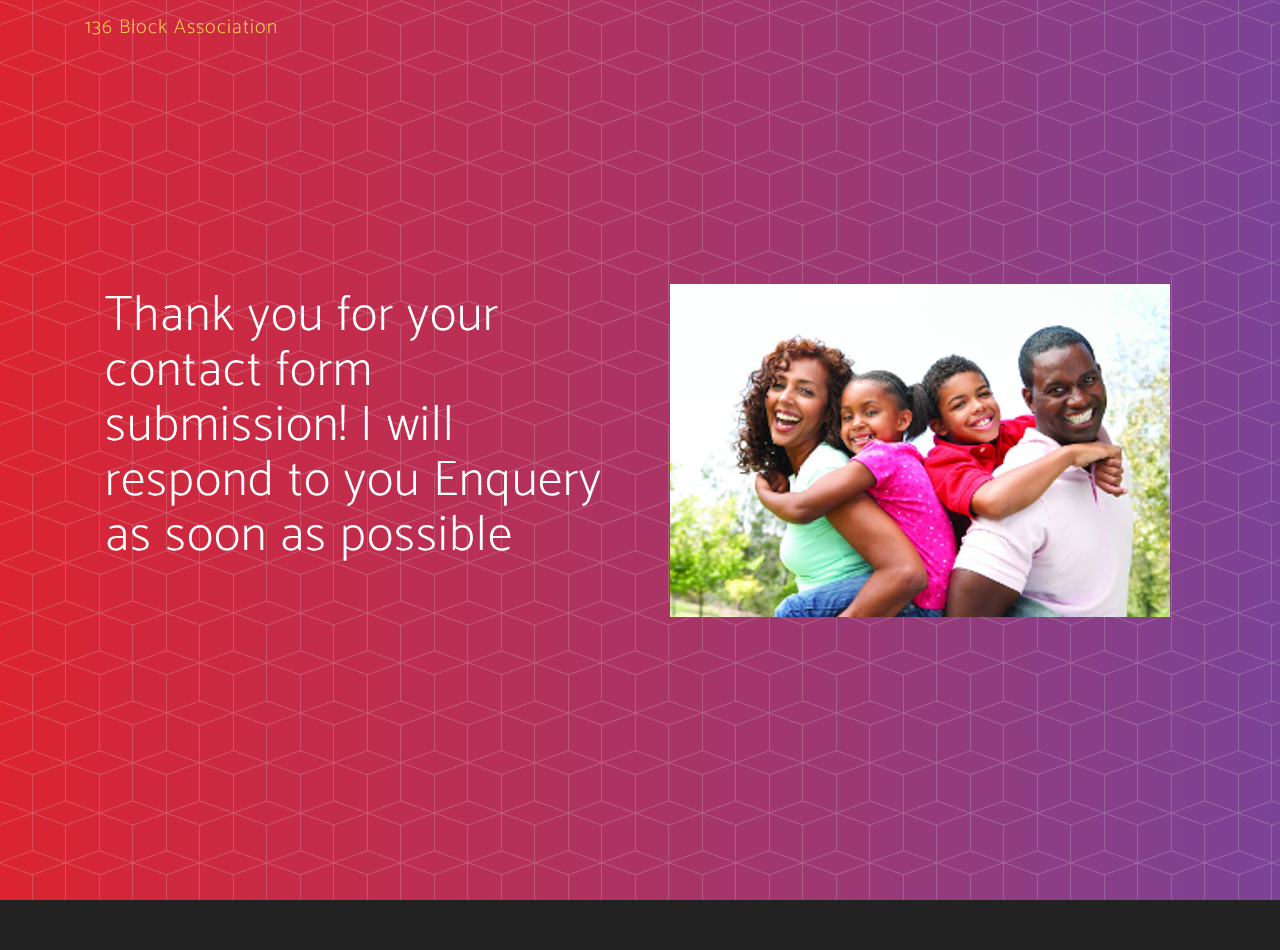
==== thankyou.html @ a26ea5a2 "Initial commit" ====
<!DOCTYPE html>
<html lang="en">

  <head>

    <meta charset="utf-8">
    <meta name="viewport" content="width=device-width, initial-scale=1, shrink-to-fit=no">
    <meta name="description" content="">
    <meta name="author" content="">

    <title>New Age - Start Bootstrap Theme</title>

    <!-- Bootstrap core CSS -->
    <link href="vendor/bootstrap/css/bootstrap.min.css" rel="stylesheet">

    <!-- Custom fonts for this template -->
    <link rel="stylesheet" href="vendor/font-awesome/css/font-awesome.min.css">
    <link rel="stylesheet" href="vendor/simple-line-icons/css/simple-line-icons.css">
    <link href="https://fonts.googleapis.com/css?family=Lato" rel="stylesheet">
    <link href="https://fonts.googleapis.com/css?family=Catamaran:100,200,300,400,500,600,700,800,900" rel="stylesheet">
    <link href="https://fonts.googleapis.com/css?family=Muli" rel="stylesheet">

    <!-- Plugin CSS -->
    <link rel="stylesheet" href="device-mockups/device-mockups.min.css">

    <!-- Custom styles for this template -->
    <link href="css/new-age.min.css" rel="stylesheet">

  </head>
<body id="page-top">
	 <!-- Navigation -->
    <nav class="navbar navbar-expand-lg navbar-light fixed-top" id="mainNav">
      <div class="container">
        <a class="navbar-brand js-scroll-trigger" href="index.html">136 Block Association</a>
        <button class="navbar-toggler navbar-toggler-right" type="button" data-toggle="collapse" data-target="#navbarResponsive" aria-controls="navbarResponsive" aria-expanded="false" aria-label="Toggle navigation">
          Menu
          <i class="fa fa-bars"></i>
        </button>
        <!-- <div class="collapse navbar-collapse" id="navbarResponsive">
          <ul class="navbar-nav ml-auto">
            
            <li class="nav-item">
              <a class="nav-link js-scroll-trigger" href="#annualdues">Annual Dues</a>
            </li>
            <li class="nav-item">
              <a class="nav-link js-scroll-trigger" href="#contact">Inagural Block Club Party</a>
            </li>
          </ul>
        </div> -->
      </div>
    </nav>

    <header class="masthead">
      <div class="container h-100">
        <div class="row h-100">
          <div class="col-lg-6 my-auto">
            <div class="header-content mx-auto">
              <h1 class="mb-5">Thank you for your contact form submission! I will respond to you Enquery as soon as possible</h1>
              
            </div>
          </div>
          <div class="col-lg-6 my-auto">
            <div class="container">
              <img src="img/family2.jpg" class="img-responsive">
            </div>
          </div>
    </header>
	
	
	
<footer>
     <!--  <div class="container">
        <p>&copy; 2017 Start Bootstrap. All Rights Reserved.</p>
        <ul class="list-inline">
          <li class="list-inline-item">
            <a href="#">Privacy</a>
          </li>
          <li class="list-inline-item">
            <a href="#">Terms</a>
          </li>
          <li class="list-inline-item">
            <a href="#">FAQ</a>
          </li>
        </ul>
      </div>
    </footer> -->

    <!-- Bootstrap core JavaScript -->
    <script src="vendor/jquery/jquery.min.js"></script>
    <script src="vendor/popper/popper.min.js"></script>
    <script src="vendor/bootstrap/js/bootstrap.min.js"></script>

    <!-- Plugin JavaScript -->
    <script src="vendor/jquery-easing/jquery.easing.min.js"></script>

    <!-- Custom scripts for this template -->
    <script src="js/new-age.min.js"></script>
	
</body>
</html>
---- vendor/simple-line-icons/css/simple-line-icons.css ----
@font-face {
  font-family: 'simple-line-icons';
  src: url('../fonts/Simple-Line-Icons.eot?v=2.4.0');
  src: url('../fonts/Simple-Line-Icons.eot?v=2.4.0#iefix') format('embedded-opentype'), url('../fonts/Simple-Line-Icons.woff2?v=2.4.0') format('woff2'), url('../fonts/Simple-Line-Icons.ttf?v=2.4.0') format('truetype'), url('../fonts/Simple-Line-Icons.woff?v=2.4.0') format('woff'), url('../fonts/Simple-Line-Icons.svg?v=2.4.0#simple-line-icons') format('svg');
  font-weight: normal;
  font-style: normal;
}
/*
 Use the following CSS code if you want to have a class per icon.
 Instead of a list of all class selectors, you can use the generic [class*="icon-"] selector, but it's slower:
*/
.icon-user,
.icon-people,
.icon-user-female,
.icon-user-follow,
.icon-user-following,
.icon-user-unfollow,
.icon-login,
.icon-logout,
.icon-emotsmile,
.icon-phone,
.icon-call-end,
.icon-call-in,
.icon-call-out,
.icon-map,
.icon-location-pin,
.icon-direction,
.icon-directions,
.icon-compass,
.icon-layers,
.icon-menu,
.icon-list,
.icon-options-vertical,
.icon-options,
.icon-arrow-down,
.icon-arrow-left,
.icon-arrow-right,
.icon-arrow-up,
.icon-arrow-up-circle,
.icon-arrow-left-circle,
.icon-arrow-right-circle,
.icon-arrow-down-circle,
.icon-check,
.icon-clock,
.icon-plus,
.icon-minus,
.icon-close,
.icon-event,
.icon-exclamation,
.icon-organization,
.icon-trophy,
.icon-screen-smartphone,
.icon-screen-desktop,
.icon-plane,
.icon-notebook,
.icon-mustache,
.icon-mouse,
.icon-magnet,
.icon-energy,
.icon-disc,
.icon-cursor,
.icon-cursor-move,
.icon-crop,
.icon-chemistry,
.icon-speedometer,
.icon-shield,
.icon-screen-tablet,
.icon-magic-wand,
.icon-hourglass,
.icon-graduation,
.icon-ghost,
.icon-game-controller,
.icon-fire,
.icon-eyeglass,
.icon-envelope-open,
.icon-envelope-letter,
.icon-bell,
.icon-badge,
.icon-anchor,
.icon-wallet,
.icon-vector,
.icon-speech,
.icon-puzzle,
.icon-printer,
.icon-present,
.icon-playlist,
.icon-pin,
.icon-picture,
.icon-handbag,
.icon-globe-alt,
.icon-globe,
.icon-folder-alt,
.icon-folder,
.icon-film,
.icon-feed,
.icon-drop,
.icon-drawer,
.icon-docs,
.icon-doc,
.icon-diamond,
.icon-cup,
.icon-calculator,
.icon-bubbles,
.icon-briefcase,
.icon-book-open,
.icon-basket-loaded,
.icon-basket,
.icon-bag,
.icon-action-undo,
.icon-action-redo,
.icon-wrench,
.icon-umbrella,
.icon-trash,
.icon-tag,
.icon-support,
.icon-frame,
.icon-size-fullscreen,
.icon-size-actual,
.icon-shuffle,
.icon-share-alt,
.icon-share,
.icon-rocket,
.icon-question,
.icon-pie-chart,
.icon-pencil,
.icon-note,
.icon-loop,
.icon-home,
.icon-grid,
.icon-graph,
.icon-microphone,
.icon-music-tone-alt,
.icon-music-tone,
.icon-earphones-alt,
.icon-earphones,
.icon-equalizer,
.icon-like,
.icon-dislike,
.icon-control-start,
.icon-control-rewind,
.icon-control-play,
.icon-control-pause,
.icon-control-forward,
.icon-control-end,
.icon-volume-1,
.icon-volume-2,
.icon-volume-off,
.icon-calendar,
.icon-bulb,
.icon-chart,
.icon-ban,
.icon-bubble,
.icon-camrecorder,
.icon-camera,
.icon-cloud-download,
.icon-cloud-upload,
.icon-envelope,
.icon-eye,
.icon-flag,
.icon-heart,
.icon-info,
.icon-key,
.icon-link,
.icon-lock,
.icon-lock-open,
.icon-magnifier,
.icon-magnifier-add,
.icon-magnifier-remove,
.icon-paper-clip,
.icon-paper-plane,
.icon-power,
.icon-refresh,
.icon-reload,
.icon-settings,
.icon-star,
.icon-symbol-female,
.icon-symbol-male,
.icon-target,
.icon-credit-card,
.icon-paypal,
.icon-social-tumblr,
.icon-social-twitter,
.icon-social-facebook,
.icon-social-instagram,
.icon-social-linkedin,
.icon-social-pinterest,
.icon-social-github,
.icon-social-google,
.icon-social-reddit,
.icon-social-skype,
.icon-social-dribbble,
.icon-social-behance,
.icon-social-foursqare,
.icon-social-soundcloud,
.icon-social-spotify,
.icon-social-stumbleupon,
.icon-social-youtube,
.icon-social-dropbox,
.icon-social-vkontakte,
.icon-social-steam {
  font-family: 'simple-line-icons';
  speak: none;
  font-style: normal;
  font-weight: normal;
  font-variant: normal;
  text-transform: none;
  line-height: 1;
  /* Better Font Rendering =========== */
  -webkit-font-smoothing: antialiased;
  -moz-osx-font-smoothing: grayscale;
}
.icon-user:before {
  content: "\e005";
}
.icon-people:before {
  content: "\e001";
}
.icon-user-female:before {
  content: "\e000";
}
.icon-user-follow:before {
  content: "\e002";
}
.icon-user-following:before {
  content: "\e003";
}
.icon-user-unfollow:before {
  content: "\e004";
}
.icon-login:before {
  content: "\e066";
}
.icon-logout:before {
  content: "\e065";
}
.icon-emotsmile:before {
  content: "\e021";
}
.icon-phone:before {
  content: "\e600";
}
.icon-call-end:before {
  content: "\e048";
}
.icon-call-in:before {
  content: "\e047";
}
.icon-call-out:before {
  content: "\e046";
}
.icon-map:before {
  content: "\e033";
}
.icon-location-pin:before {
  content: "\e096";
}
.icon-direction:before {
  content: "\e042";
}
.icon-directions:before {
  content: "\e041";
}
.icon-compass:before {
  content: "\e045";
}
.icon-layers:before {
  content: "\e034";
}
.icon-menu:before {
  content: "\e601";
}
.icon-list:before {
  content: "\e067";
}
.icon-options-vertical:before {
  content: "\e602";
}
.icon-options:before {
  content: "\e603";
}
.icon-arrow-down:before {
  content: "\e604";
}
.icon-arrow-left:before {
  content: "\e605";
}
.icon-arrow-right:before {
  content: "\e606";
}
.icon-arrow-up:before {
  content: "\e607";
}
.icon-arrow-up-circle:before {
  content: "\e078";
}
.icon-arrow-left-circle:before {
  content: "\e07a";
}
.icon-arrow-right-circle:before {
  content: "\e079";
}
.icon-arrow-down-circle:before {
  content: "\e07b";
}
.icon-check:before {
  content: "\e080";
}
.icon-clock:before {
  content: "\e081";
}
.icon-plus:before {
  content: "\e095";
}
.icon-minus:before {
  content: "\e615";
}
.icon-close:before {
  content: "\e082";
}
.icon-event:before {
  content: "\e619";
}
.icon-exclamation:before {
  content: "\e617";
}
.icon-organization:before {
  content: "\e616";
}
.icon-trophy:before {
  content: "\e006";
}
.icon-screen-smartphone:before {
  content: "\e010";
}
.icon-screen-desktop:before {
  content: "\e011";
}
.icon-plane:before {
  content: "\e012";
}
.icon-notebook:before {
  content: "\e013";
}
.icon-mustache:before {
  content: "\e014";
}
.icon-mouse:before {
  content: "\e015";
}
.icon-magnet:before {
  content: "\e016";
}
.icon-energy:before {
  content: "\e020";
}
.icon-disc:before {
  content: "\e022";
}
.icon-cursor:before {
  content: "\e06e";
}
.icon-cursor-move:before {
  content: "\e023";
}
.icon-crop:before {
  content: "\e024";
}
.icon-chemistry:before {
  content: "\e026";
}
.icon-speedometer:before {
  content: "\e007";
}
.icon-shield:before {
  content: "\e00e";
}
.icon-screen-tablet:before {
  content: "\e00f";
}
.icon-magic-wand:before {
  content: "\e017";
}
.icon-hourglass:before {
  content: "\e018";
}
.icon-graduation:before {
  content: "\e019";
}
.icon-ghost:before {
  content: "\e01a";
}
.icon-game-controller:before {
  content: "\e01b";
}
.icon-fire:before {
  content: "\e01c";
}
.icon-eyeglass:before {
  content: "\e01d";
}
.icon-envelope-open:before {
  content: "\e01e";
}
.icon-envelope-letter:before {
  content: "\e01f";
}
.icon-bell:before {
  content: "\e027";
}
.icon-badge:before {
  content: "\e028";
}
.icon-anchor:before {
  content: "\e029";
}
.icon-wallet:before {
  content: "\e02a";
}
.icon-vector:before {
  content: "\e02b";
}
.icon-speech:before {
  content: "\e02c";
}
.icon-puzzle:before {
  content: "\e02d";
}
.icon-printer:before {
  content: "\e02e";
}
.icon-present:before {
  content: "\e02f";
}
.icon-playlist:before {
  content: "\e030";
}
.icon-pin:before {
  content: "\e031";
}
.icon-picture:before {
  content: "\e032";
}
.icon-handbag:before {
  content: "\e035";
}
.icon-globe-alt:before {
  content: "\e036";
}
.icon-globe:before {
  content: "\e037";
}
.icon-folder-alt:before {
  content: "\e039";
}
.icon-folder:before {
  content: "\e089";
}
.icon-film:before {
  content: "\e03a";
}
.icon-feed:before {
  content: "\e03b";
}
.icon-drop:before {
  content: "\e03e";
}
.icon-drawer:before {
  content: "\e03f";
}
.icon-docs:before {
  content: "\e040";
}
.icon-doc:before {
  content: "\e085";
}
.icon-diamond:before {
  content: "\e043";
}
.icon-cup:before {
  content: "\e044";
}
.icon-calculator:before {
  content: "\e049";
}
.icon-bubbles:before {
  content: "\e04a";
}
.icon-briefcase:before {
  content: "\e04b";
}
.icon-book-open:before {
  content: "\e04c";
}
.icon-basket-loaded:before {
  content: "\e04d";
}
.icon-basket:before {
  content: "\e04e";
}
.icon-bag:before {
  content: "\e04f";
}
.icon-action-undo:before {
  content: "\e050";
}
.icon-action-redo:before {
  content: "\e051";
}
.icon-wrench:before {
  content: "\e052";
}
.icon-umbrella:before {
  content: "\e053";
}
.icon-trash:before {
  content: "\e054";
}
.icon-tag:before {
  content: "\e055";
}
.icon-support:before {
  content: "\e056";
}
.icon-frame:before {
  content: "\e038";
}
.icon-size-fullscreen:before {
  content: "\e057";
}
.icon-size-actual:before {
  content: "\e058";
}
.icon-shuffle:before {
  content: "\e059";
}
.icon-share-alt:before {
  content: "\e05a";
}
.icon-share:before {
  content: "\e05b";
}
.icon-rocket:before {
  content: "\e05c";
}
.icon-question:before {
  content: "\e05d";
}
.icon-pie-chart:before {
  content: "\e05e";
}
.icon-pencil:before {
  content: "\e05f";
}
.icon-note:before {
  content: "\e060";
}
.icon-loop:before {
  content: "\e064";
}
.icon-home:before {
  content: "\e069";
}
.icon-grid:before {
  content: "\e06a";
}
.icon-graph:before {
  content: "\e06b";
}
.icon-microphone:before {
  content: "\e063";
}
.icon-music-tone-alt:before {
  content: "\e061";
}
.icon-music-tone:before {
  content: "\e062";
}
.icon-earphones-alt:before {
  content: "\e03c";
}
.icon-earphones:before {
  content: "\e03d";
}
.icon-equalizer:before {
  content: "\e06c";
}
.icon-like:before {
  content: "\e068";
}
.icon-dislike:before {
  content: "\e06d";
}
.icon-control-start:before {
  content: "\e06f";
}
.icon-control-rewind:before {
  content: "\e070";
}
.icon-control-play:before {
  content: "\e071";
}
.icon-control-pause:before {
  content: "\e072";
}
.icon-control-forward:before {
  content: "\e073";
}
.icon-control-end:before {
  content: "\e074";
}
.icon-volume-1:before {
  content: "\e09f";
}
.icon-volume-2:before {
  content: "\e0a0";
}
.icon-volume-off:before {
  content: "\e0a1";
}
.icon-calendar:before {
  content: "\e075";
}
.icon-bulb:before {
  content: "\e076";
}
.icon-chart:before {
  content: "\e077";
}
.icon-ban:before {
  content: "\e07c";
}
.icon-bubble:before {
  content: "\e07d";
}
.icon-camrecorder:before {
  content: "\e07e";
}
.icon-camera:before {
  content: "\e07f";
}
.icon-cloud-download:before {
  content: "\e083";
}
.icon-cloud-upload:before {
  content: "\e084";
}
.icon-envelope:before {
  content: "\e086";
}
.icon-eye:before {
  content: "\e087";
}
.icon-flag:before {
  content: "\e088";
}
.icon-heart:before {
  content: "\e08a";
}
.icon-info:before {
  content: "\e08b";
}
.icon-key:before {
  content: "\e08c";
}
.icon-link:before {
  content: "\e08d";
}
.icon-lock:before {
  content: "\e08e";
}
.icon-lock-open:before {
  content: "\e08f";
}
.icon-magnifier:before {
  content: "\e090";
}
.icon-magnifier-add:before {
  content: "\e091";
}
.icon-magnifier-remove:before {
  content: "\e092";
}
.icon-paper-clip:before {
  content: "\e093";
}
.icon-paper-plane:before {
  content: "\e094";
}
.icon-power:before {
  content: "\e097";
}
.icon-refresh:before {
  content: "\e098";
}
.icon-reload:before {
  content: "\e099";
}
.icon-settings:before {
  content: "\e09a";
}
.icon-star:before {
  content: "\e09b";
}
.icon-symbol-female:before {
  content: "\e09c";
}
.icon-symbol-male:before {
  content: "\e09d";
}
.icon-target:before {
  content: "\e09e";
}
.icon-credit-card:before {
  content: "\e025";
}
.icon-paypal:before {
  content: "\e608";
}
.icon-social-tumblr:before {
  content: "\e00a";
}
.icon-social-twitter:before {
  content: "\e009";
}
.icon-social-facebook:before {
  content: "\e00b";
}
.icon-social-instagram:before {
  content: "\e609";
}
.icon-social-linkedin:before {
  content: "\e60a";
}
.icon-social-pinterest:before {
  content: "\e60b";
}
.icon-social-github:before {
  content: "\e60c";
}
.icon-social-google:before {
  content: "\e60d";
}
.icon-social-reddit:before {
  content: "\e60e";
}
.icon-social-skype:before {
  content: "\e60f";
}
.icon-social-dribbble:before {
  content: "\e00d";
}
.icon-social-behance:before {
  content: "\e610";
}
.icon-social-foursqare:before {
  content: "\e611";
}
.icon-social-soundcloud:before {
  content: "\e612";
}
.icon-social-spotify:before {
  content: "\e613";
}
.icon-social-stumbleupon:before {
  content: "\e614";
}
.icon-social-youtube:before {
  content: "\e008";
}
.icon-social-dropbox:before {
  content: "\e00c";
}
.icon-social-vkontakte:before {
  content: "\e618";
}
.icon-social-steam:before {
  content: "\e620";
}
---- device-mockups/device-mockups.min.css ----
.device-mockup{position:relative;width:100%;padding-bottom:61.775701%}.device-mockup>.device{position:absolute;top:0;bottom:0;left:0;right:0;width:100%;height:100%;background-size:100% 100%;background-repeat:no-repeat;background-image:url(macbook/macbook.png)}.device-mockup>.device>.screen{position:absolute;top:11.0438729%;bottom:14.6747352%;left:13.364486%;right:13.364486%;overflow:hidden}.device-mockup>.device>.button{position:absolute;top:0;left:0;display:none;overflow:hidden;border-radius:100%;-webkit-border-radius:100%;-moz-border-radius:100%;cursor:pointer}.device-mockup.imac{padding-bottom:81.230769%}.device-mockup.imac>.device{background-image:url(imac/imac.png)}.device-mockup.imac>.device>.screen{top:8.20707071%;bottom:31.6919192%;left:6.61538462%;right:6.61538462%}.device-mockup.macbook{padding-bottom:61.775701%}.device-mockup.macbook>.device{background-image:url(macbook/macbook.png)}.device-mockup.macbook>.device>.screen{top:11.0438729%;bottom:14.6747352%;left:13.364486%;right:13.364486%}.device-mockup.macbook_2015{padding-bottom:57.5%}.device-mockup.macbook_2015.grey>.device,.device-mockup.macbook_2015>.device{background-image:url(macbook_2015/grey.png)}.device-mockup.macbook_2015.silver>.device,.device-mockup.macbook_2015>.device{background-image:url(macbook_2015/silver.png)}.device-mockup.macbook_2015.gold>.device,.device-mockup.macbook_2015>.device{background-image:url(macbook_2015/gold.png)}.device-mockup.macbook_2015>.device>.screen{top:7.5%;bottom:10.9%;left:12.46%;right:12.56%}.device-mockup.iphone5,.device-mockup.iphone5.portrait{padding-bottom:210.57%}.device-mockup.iphone5.landscape{padding-bottom:47.49%}.device-mockup.iphone5.black>.device,.device-mockup.iphone5.portrait.black>.device,.device-mockup.iphone5>.device{background-image:url(iphone5/iphone5_port_black.png)}.device-mockup.iphone5.landscape.black>.device,.device-mockup.iphone5.landscape>.device{background-image:url(iphone5/iphone5_land_black.png)}.device-mockup.iphone5.portrait.white>.device,.device-mockup.iphone5.white>.device{background-image:url(iphone5/iphone5_port_white.png)}.device-mockup.iphone5.landscape.white>.device{background-image:url(iphone5/iphone5_land_white.png)}.device-mockup.iphone5.portrait>.device>.screen,.device-mockup.iphone5>.device>.screen{top:14.78%;bottom:13.78%;left:8.77%;right:7.77%}.device-mockup.iphone5.landscape>.device>.screen{top:7.422488%;bottom:8.422488%;left:14.919127%;right:14.019127%}.device-mockup.iphone5.portrait>.device>.button,.device-mockup.iphone5>.device>.button{display:block;top:88.3%;bottom:2.5%;left:40%;right:40%}.device-mockup.iphone5.landscape>.device>.button{display:block;top:40%;bottom:41%;left:88.4%;right:2.3%}.device-mockup.iphone_se,.device-mockup.iphone_se.portrait{padding-bottom:209.83%}.device-mockup.iphone_se.landscape{padding-bottom:47.66%}.device-mockup.iphone_se.black>.device,.device-mockup.iphone_se.portrait.black>.device,.device-mockup.iphone_se>.device{background-image:url(iphone_se/iphone_se_port_black.png)}.device-mockup.iphone_se.landscape.black>.device,.device-mockup.iphone_se.landscape>.device{background-image:url(iphone_se/iphone_se_land_black.png)}.device-mockup.iphone_se.portrait.white>.device,.device-mockup.iphone_se.white>.device{background-image:url(iphone_se/iphone_se_port_white.png)}.device-mockup.iphone_se.landscape.white>.device{background-image:url(iphone_se/iphone_se_land_white.png)}.device-mockup.iphone_se.gold>.device,.device-mockup.iphone_se.portrait.gold>.device{background-image:url(iphone_se/iphone_se_port_gold.png)}.device-mockup.iphone_se.landscape.gold>.device{background-image:url(iphone_se/iphone_se_land_gold.png)}.device-mockup.iphone_se.portrait.rose>.device,.device-mockup.iphone_se.rose>.device{background-image:url(iphone_se/iphone_se_port_rose.png)}.device-mockup.iphone_se.landscape.rose>.device{background-image:url(iphone_se/iphone_se_land_rose.png)}.device-mockup.iphone_se.portrait>.device>.screen,.device-mockup.iphone_se>.device>.screen{top:16.28%;bottom:16.28%;left:11.77%;right:11.77%}.device-mockup.iphone_se.landscape>.device>.screen{top:11.722488%;bottom:11.722488%;left:16.0191273%;right:16.0191273%}.device-mockup.iphone_se.portrait>.device>.button,.device-mockup.iphone_se>.device>.button{display:block;top:86.3%;bottom:5.5%;left:42%;right:42%}.device-mockup.iphone_se.landscape>.device>.button{display:block;top:42%;bottom:42%;left:86.4%;right:5.1%}.device-mockup.iphone6,.device-mockup.iphone6.portrait{padding-bottom:207.19%}.device-mockup.iphone6.landscape{padding-bottom:48.76%}.device-mockup.iphone6.black>.device,.device-mockup.iphone6.portrait.black>.device,.device-mockup.iphone6>.device{background-image:url(iphone_6/iphone_6_port_black.png)}.device-mockup.iphone6.landscape.black>.device,.device-mockup.iphone6.landscape>.device{background-image:url(iphone_6/iphone_6_land_black.png)}.device-mockup.iphone6.portrait.white>.device,.device-mockup.iphone6.white>.device{background-image:url(iphone_6/iphone_6_port_white.png)}.device-mockup.iphone6.landscape.white>.device{background-image:url(iphone_6/iphone_6_land_white.png)}.device-mockup.iphone6.gold>.device,.device-mockup.iphone6.portrait.gold>.device{background-image:url(iphone_6/iphone_6_port_gold.png)}.device-mockup.iphone6.landscape.gold>.device{background-image:url(iphone_6/iphone_6_land_gold.png)}.device-mockup.iphone6.portrait>.device>.screen,.device-mockup.iphone6>.device>.screen{top:12.58%;bottom:12.88%;left:6.77%;right:6.77%}.device-mockup.iphone6.landscape>.device>.screen{top:6.77%;bottom:6.77%;left:12.58%;right:12.88%}.device-mockup.iphone6.portrait>.device>.button,.device-mockup.iphone6>.device>.button{display:block;top:88.6%;bottom:3.2%;left:42%;right:42%}.device-mockup.iphone6.landscape>.device>.button{display:block;top:42%;bottom:42%;left:88.6%;right:3.2%}.device-mockup.iphone6_plus,.device-mockup.iphone6_plus.portrait{padding-bottom:201.76%}.device-mockup.iphone6_plus.landscape{padding-bottom:49.56%}.device-mockup.iphone6_plus.black>.device,.device-mockup.iphone6_plus.portrait.black>.device,.device-mockup.iphone6_plus>.device{background-image:url(iphone_6_plus/iphone_6_plus_black_port.png)}.device-mockup.iphone6_plus.landscape.black>.device,.device-mockup.iphone6_plus.landscape>.device{background-image:url(iphone_6_plus/iphone_6_plus_black_land.png)}.device-mockup.iphone6_plus.portrait.white>.device,.device-mockup.iphone6_plus.white>.device{background-image:url(iphone_6_plus/iphone_6_plus_white_port.png)}.device-mockup.iphone6_plus.landscape.white>.device{background-image:url(iphone_6_plus/iphone_6_plus_white_land.png)}.device-mockup.iphone6_plus.gold>.device,.device-mockup.iphone6_plus.portrait.gold>.device{background-image:url(iphone_6_plus/iphone_6_plus_gold_port.png)}.device-mockup.iphone6_plus.landscape.gold>.device{background-image:url(iphone_6_plus/iphone_6_plus_gold_land.png)}.device-mockup.iphone6_plus.portrait>.device>.screen,.device-mockup.iphone6_plus>.device>.screen{top:11.58%;bottom:11.58%;left:5.97%;right:5.97%}.device-mockup.iphone6_plus.landscape>.device>.screen{top:5.97%;bottom:5.97%;left:11.38%;right:11.58%}.device-mockup.iphone6_plus.portrait>.device>.button,.device-mockup.iphone6_plus>.device>.button{display:block;top:89.9%;bottom:3.2%;left:43%;right:43%}.device-mockup.iphone6_plus.landscape>.device>.button{display:block;top:43%;bottom:43%;left:89.9%;right:3.2%}.device-mockup.ipad,.device-mockup.ipad.portrait{padding-bottom:128.406276%}.device-mockup.ipad.landscape{padding-bottom:79.9086758%}.device-mockup.ipad.black>.device,.device-mockup.ipad.portrait.black>.device,.device-mockup.ipad>.device{background-image:url(ipad/ipad_port_black.png)}.device-mockup.ipad.portrait.white>.device,.device-mockup.ipad.white>.device{background-image:url(ipad/ipad_port_white.png)}.device-mockup.ipad.landscape.black>.device,.device-mockup.ipad.landscape>.device{background-image:url(ipad/ipad_land_black.png)}.device-mockup.ipad.landscape.white>.device{background-image:url(ipad/ipad_land_white.png)}.device-mockup.ipad.portrait>.device>.screen,.device-mockup.ipad>.device>.screen{top:12.025723%;bottom:12.154341%;left:13.45995%;right:13.45995%}.device-mockup.ipad.landscape>.device>.screen{top:13.87755102%;bottom:13.87755102%;left:11.5459883%;right:11.5459883%}.device-mockup.ipad.portrait>.device>.button,.device-mockup.ipad>.device>.button{display:block;top:90.2%;bottom:5.5%;left:47.3%;right:47.3%}.device-mockup.ipad.landscape>.device>.button{display:block;top:47.3%;bottom:47.3%;left:90.8%;right:4.9%}.device-mockup.ipad_air,.device-mockup.ipad_air.portrait{padding-bottom:141.27%}.device-mockup.ipad_air.landscape{padding-bottom:70.79%}.device-mockup.ipad_air.grey>.device,.device-mockup.ipad_air.portrait.grey>.device,.device-mockup.ipad_air>.device{background-image:url(ipad_air/ipad_air_gray_port.png)}.device-mockup.ipad_air.portrait.silver>.device,.device-mockup.ipad_air.silver>.device{background-image:url(ipad_air/ipad_air_silver_port.png)}.device-mockup.ipad_air.landscape.grey>.device,.device-mockup.ipad_air.landscape>.device{background-image:url(ipad_air/ipad_air_gray_land.png)}.device-mockup.ipad_air.landscape.silver>.device{background-image:url(ipad_air/ipad_air_silver_land.png)}.device-mockup.ipad_air.portrait>.device>.screen,.device-mockup.ipad_air>.device>.screen{top:9.025723%;bottom:9.154341%;left:7.45995%;right:6.45995%}.device-mockup.ipad_air.landscape>.device>.screen{top:6.877551%;bottom:6.877551%;left:9.545988%;right:9.545988%}.device-mockup.ipad_air.portrait>.device>.button,.device-mockup.ipad_air>.device>.button{display:block;top:93.2%;bottom:2.5%;left:47.3%;right:47.3%}.device-mockup.ipad_air.landscape>.device>.button{display:block;top:47.3%;bottom:47.3%;left:93.1%;right:2.1%}.device-mockup.ipad_air_2,.device-mockup.ipad_air_2.portrait{padding-bottom:141.38%}.device-mockup.ipad_air_2.landscape{padding-bottom:70.73%}.device-mockup.ipad_air_2.grey>.device,.device-mockup.ipad_air_2.portrait.grey>.device,.device-mockup.ipad_air_2>.device{background-image:url(ipad_air_2/ipad_air_2_gray_port.png)}.device-mockup.ipad_air_2.portrait.silver>.device,.device-mockup.ipad_air_2.silver>.device{background-image:url(ipad_air_2/ipad_air_2_silver_port.png)}.device-mockup.ipad_air_2.gold>.device,.device-mockup.ipad_air_2.portrait.gold>.device{background-image:url(ipad_air_2/ipad_air_2_gold_port.png)}.device-mockup.ipad_air_2.landscape.grey>.device,.device-mockup.ipad_air_2.landscape>.device{background-image:url(ipad_air_2/ipad_air_2_gray_land.png)}.device-mockup.ipad_air_2.landscape.silver>.device{background-image:url(ipad_air_2/ipad_air_2_silver_land.png)}.device-mockup.ipad_air_2.landscape.gold>.device{background-image:url(ipad_air_2/ipad_air_2_gold_land.png)}.device-mockup.ipad_air_2.portrait>.device>.screen,.device-mockup.ipad_air_2>.device>.screen{top:9.025723%;bottom:8.854341%;left:6.15995%;right:6.15995%}.device-mockup.ipad_air_2.landscape>.device>.screen{top:6.277551%;bottom:6.277551%;left:8.545988%;right:8.545988%}.device-mockup.ipad_air_2.portrait>.device>.button,.device-mockup.ipad_air_2>.device>.button{display:block;top:93.2%;bottom:2.1%;left:46.3%;right:46.5%}.device-mockup.ipad_air_2.landscape>.device>.button{display:block;top:46.5%;bottom:46.8%;left:93.5%;right:1.9%}.device-mockup.ipad_pro,.device-mockup.ipad_pro.portrait{padding-bottom:138.63%}.device-mockup.ipad_pro.landscape{padding-bottom:72.14%}.device-mockup.ipad_pro.grey>.device,.device-mockup.ipad_pro.portrait.grey>.device,.device-mockup.ipad_pro>.device{background-image:url(ipad_pro/ipad_pro_port_black.png)}.device-mockup.ipad_pro.portrait.silver>.device,.device-mockup.ipad_pro.silver>.device{background-image:url(ipad_pro/ipad_pro_port_silver.png)}.device-mockup.ipad_pro.gold>.device,.device-mockup.ipad_pro.portrait.gold>.device{background-image:url(ipad_pro/ipad_pro_port_gold.png)}.device-mockup.ipad_pro.landscape.grey>.device,.device-mockup.ipad_pro.landscape>.device{background-image:url(ipad_pro/ipad_pro_land_black.png)}.device-mockup.ipad_pro.landscape.silver>.device{background-image:url(ipad_pro/ipad_pro_land_silver.png)}.device-mockup.ipad_pro.landscape.gold>.device{background-image:url(ipad_pro/ipad_pro_land_gold.png)}.device-mockup.ipad_pro.portrait>.device>.screen,.device-mockup.ipad_pro>.device>.screen{top:7.025723%;bottom:6.854341%;left:5.15995%;right:5.15995%}.device-mockup.ipad_pro.landscape>.device>.screen{top:5.177551%;bottom:5.177551%;left:6.945988%;right:6.945988%}.device-mockup.ipad_pro.portrait>.device>.button,.device-mockup.ipad_pro>.device>.button{display:block;top:94.9%;bottom:1.5%;left:47.3%;right:47.1%}.device-mockup.ipad_pro.landscape>.device>.button{display:block;top:47.5%;bottom:47.5%;left:94.8%;right:1.5%}.device-mockup.galaxy_s3,.device-mockup.galaxy_s3.portrait{padding-bottom:178.787879%}.device-mockup.galaxy_s3.landscape{padding-bottom:55.9322034%}.device-mockup.galaxy_s3.black>.device,.device-mockup.galaxy_s3.portrait.black>.device,.device-mockup.galaxy_s3>.device{background-image:url(galaxy_s3/s3_port_black.png)}.device-mockup.galaxy_s3.landscape.black>.device,.device-mockup.galaxy_s3.landscape>.device{background-image:url(galaxy_s3/s3_land_black.png)}.device-mockup.galaxy_s3.portrait.white>.device,.device-mockup.galaxy_s3.white>.device{background-image:url(galaxy_s3/s3_port_white.png)}.device-mockup.galaxy_s3.landscape.white>.device{background-image:url(galaxy_s3/s3_land_white.png)}.device-mockup.galaxy_s3.portrait>.device>.screen,.device-mockup.galaxy_s3>.device>.screen{top:12.3728814%;bottom:15.5367232%;left:13.8383838%;right:13.8383838%}.device-mockup.galaxy_s3.landscape>.device>.screen{top:13.8383838%;bottom:13.8383838%;left:12.3728814%;right:15.5367232%}.device-mockup.galaxy_s5,.device-mockup.galaxy_s5.portrait{padding-bottom:194.188862%}.device-mockup.galaxy_s5.landscape{padding-bottom:51.496259%}.device-mockup.galaxy_s5.black>.device,.device-mockup.galaxy_s5.portrait.black>.device,.device-mockup.galaxy_s5>.device{background-image:url(galaxy_s5/galaxy_s5_port_black.png)}.device-mockup.galaxy_s5.landscape.black>.device,.device-mockup.galaxy_s5.landscape>.device{background-image:url(galaxy_s5/galaxy_s5_land_black.png)}.device-mockup.galaxy_s5.portrait.white>.device,.device-mockup.galaxy_s5.white>.device{background-image:url(galaxy_s5/galaxy_s5_port_white.png)}.device-mockup.galaxy_s5.landscape.white>.device{background-image:url(galaxy_s5/galaxy_s5_land_white.png)}.device-mockup.galaxy_s5.portrait>.device>.screen,.device-mockup.galaxy_s5>.device>.screen{top:10.2%;bottom:10.1%;left:6.3%;right:6.4%}.device-mockup.galaxy_s5.landscape>.device>.screen{top:6.6%;bottom:6.2%;left:10.15%;right:10%}.device-mockup.galaxy_tab4,.device-mockup.galaxy_tab4.landscape{padding-bottom:72.689464%}.device-mockup.galaxy_tab4.black>.device,.device-mockup.galaxy_tab4.landscape.black>.device,.device-mockup.galaxy_tab4>.device{background-image:url(galaxy_tab4/galaxy_tab4_land_black.png)}.device-mockup.galaxy_tab4.landscape.white>.device,.device-mockup.galaxy_tab4.white>.device{background-image:url(galaxy_tab4/galaxy_tab4_land_white.png)}.device-mockup.galaxy_tab4.landscape>.device>.screen,.device-mockup.galaxy_tab4>.device>.screen{top:11.5%;bottom:11.5%;left:5.4%;right:5.2%}.device-mockup.lumia920,.device-mockup.lumia920.portrait{padding-bottom:172.796353%}.device-mockup.lumia920.landscape{padding-bottom:56.3330381%}.device-mockup.lumia920.portrait>.device,.device-mockup.lumia920>.device{background-image:url(lumia920/lumia920_port.png)}.device-mockup.lumia920.landscape>.device{background-image:url(lumia920/lumia920_land.png)}.device-mockup.lumia920.portrait>.device>.screen,.device-mockup.lumia920>.device>.screen{top:10.6420405%;bottom:18.9973615%;left:13.5258359%;right:13.5258359%}.device-mockup.lumia920.landscape>.device>.screen{top:12.2641509%;bottom:12.2641509%;left:10.5403012%;right:18.6005314%}.device-mockup.nexus7,.device-mockup.nexus7.portrait{padding-bottom:156.521739%}.device-mockup.nexus7.landscape{padding-bottom:63.6678201%}.device-mockup.nexus7.portrait>.device,.device-mockup.nexus7>.device{background-image:url(nexus7/nexus7_port.png)}.device-mockup.nexus7.landscape>.device{background-image:url(nexus7/nexus7_land.png)}.device-mockup.nexus7.portrait>.device>.screen,.device-mockup.nexus7>.device>.screen{top:13.1365741%;bottom:12.7893519%;left:13.7681159%;right:13.7681159%}.device-mockup.nexus7.landscape>.device>.screen{top:13.7681159%;bottom:13.7681159%;left:13.0911188%;right:13.0911188%}.device-mockup.surface,.device-mockup.surface.landscape{padding-bottom:64.7584973%}.device-mockup.surface.landscape>.device,.device-mockup.surface>.device{background-image:url(surface/surface.png)}.device-mockup.surface.landscape>.device>.screen,.device-mockup.surface>.device>.screen{top:14.5488029%;bottom:14.9171271%;left:9.36195587%;right:9.36195587%}.device-mockup.samsung_tv,.device-mockup.samsung_tv.landscape{padding-bottom:64.68%}.device-mockup.samsung_tv.landscape>.device,.device-mockup.samsung_tv>.device{background-image:url(samsung_tv/samsung_tv.png)}.device-mockup.samsung_tv.landscape>.device>.screen,.device-mockup.samsung_tv>.device>.screen{top:2.148803%;bottom:12.817127%;left:1.261956%;right:1.361956%}
---- css/new-age.min.css ----
/*!
 * Start Bootstrap - New Age v4.0.0-beta (http://startbootstrap.com/template-overviews/new-age)
 * Copyright 2013-2017 Start Bootstrap
 * Licensed under MIT (https://github.com/BlackrockDigital/startbootstrap-new-age/blob/master/LICENSE)
 */body,html{width:100%;height:100%}body{font-family:Muli,Helvetica,Arial,sans-serif}a{color:#fdcc52;-webkit-transition:all .35s;-moz-transition:all .35s;transition:all .35s}a:focus,a:hover{color:#fcbd20}hr{max-width:100px;margin:25px auto 0;border-width:1px;border-color:rgba(34,34,34,.1)}hr.light{border-color:#fff}h1,h2,h3,h4,h5,h6{font-family:Catamaran,Helvetica,Arial,sans-serif;font-weight:200;letter-spacing:1px}p{font-size:18px;line-height:1.5;margin-bottom:20px}section{padding:100px 0}section h2{font-size:50px}#mainNav{border-color:rgba(34,34,34,.05);background-color:#fff;-webkit-transition:all .35s;-moz-transition:all .35s;transition:all .35s;font-family:Catamaran,Helvetica,Arial,sans-serif;font-weight:200;letter-spacing:1px}#mainNav .navbar-brand{color:#fdcc52;font-family:Catamaran,Helvetica,Arial,sans-serif;font-weight:200;letter-spacing:1px}#mainNav .navbar-brand:focus,#mainNav .navbar-brand:hover{color:#fcbd20}#mainNav .navbar-toggler{font-size:12px;padding:8px 10px;color:#222}#mainNav .navbar-nav>li>a{font-size:11px;font-family:Lato,Helvetica,Arial,sans-serif;letter-spacing:2px;text-transform:uppercase}#mainNav .navbar-nav>li>a.active{color:#fdcc52!important;background-color:transparent}#mainNav .navbar-nav>li>a.active:hover{background-color:transparent}#mainNav .navbar-nav>li>a,#mainNav .navbar-nav>li>a:focus{color:#222}#mainNav .navbar-nav>li>a:focus:hover,#mainNav .navbar-nav>li>a:hover{color:#fdcc52}@media (min-width:992px){#mainNav{border-color:transparent;background-color:transparent}#mainNav .navbar-brand{color:fade(white,70%)}#mainNav .navbar-brand:focus,#mainNav .navbar-brand:hover{color:#fff}#mainNav .navbar-nav>li>a,#mainNav .navbar-nav>li>a:focus{color:rgba(255,255,255,.7)}#mainNav .navbar-nav>li>a:focus:hover,#mainNav .navbar-nav>li>a:hover{color:#fff}#mainNav.navbar-shrink{border-color:rgba(34,34,34,.1);background-color:#fff}#mainNav.navbar-shrink .navbar-brand{color:#222}#mainNav.navbar-shrink .navbar-brand:focus,#mainNav.navbar-shrink .navbar-brand:hover{color:#fdcc52}#mainNav.navbar-shrink .navbar-nav>li>a,#mainNav.navbar-shrink .navbar-nav>li>a:focus{color:#222}#mainNav.navbar-shrink .navbar-nav>li>a:focus:hover,#mainNav.navbar-shrink .navbar-nav>li>a:hover{color:#fdcc52}}header.masthead{position:relative;width:100%;padding-top:150px;padding-bottom:100px;color:#fff;background:url(../img/bg-pattern.png),#7b4397;background:url(../img/bg-pattern.png),-webkit-linear-gradient(to left,#7b4397,#dc2430);background:url(../img/bg-pattern.png),linear-gradient(to left,#7b4397,#dc2430)}header.masthead .header-content{max-width:500px;margin-bottom:100px;text-align:center}header.masthead .header-content h1{font-size:30px}header.masthead .device-container{max-width:325px;margin-right:auto;margin-left:auto}header.masthead .device-container .screen img{border-radius:3px}@media (min-width:992px){header.masthead{height:100vh;min-height:775px;padding-top:0;padding-bottom:0}header.masthead .header-content{margin-bottom:0;text-align:left}header.masthead .header-content h1{font-size:50px}header.masthead .device-container{max-width:325px}}section.download{position:relative;padding:150px 0}section.download h2{font-size:50px;margin-top:0}section.download .badges .badge-link{display:block;margin-bottom:25px}section.download .badges .badge-link:last-child{margin-bottom:0}section.download .badges .badge-link img{height:60px}@media (min-width:768px){section.download .badges .badge-link{display:inline-block;margin-bottom:0}}@media (min-width:768px){section.download h2{font-size:70px}}section.features .section-heading{margin-bottom:100px}section.features .section-heading h2{margin-top:0}section.features .section-heading p{margin-bottom:0}section.features .device-container,section.features .feature-item{max-width:325px;margin:0 auto}section.features .device-container{margin-bottom:100px}@media (min-width:992px){section.features .device-container{margin-bottom:0}}section.features .feature-item{padding-top:50px;padding-bottom:50px;text-align:center}section.features .feature-item h3{font-size:30px}section.features .feature-item i{font-size:80px;display:block;margin-bottom:15px;background:-webkit-linear-gradient(to left,#7b4397,#dc2430);background:linear-gradient(to left,#7b4397,#dc2430);-webkit-background-clip:text;-webkit-text-fill-color:transparent}section.cta{position:relative;padding:250px 0;background-image:url(../img/bg-cta.jpg);background-position:center;-webkit-background-size:cover;-moz-background-size:cover;-o-background-size:cover;background-size:cover}section.cta .cta-content{position:relative;z-index:1}section.cta .cta-content h2{font-size:50px;max-width:450px;margin-top:0;margin-bottom:25px;color:#fff}@media (min-width:768px){section.cta .cta-content h2{font-size:80px}}section.cta .overlay{position:absolute;top:0;left:0;width:100%;height:100%;background-color:rgba(0,0,0,.5)}section.contact{text-align:center}section.contact h2{margin-top:0;margin-bottom:25px}section.contact h2 i{color:#dd4b39}section.contact ul.list-social{margin-bottom:0}section.contact ul.list-social li a{font-size:40px;line-height:80px;display:block;width:80px;height:80px;color:#fff;border-radius:100%}section.contact ul.list-social li.social-twitter a{background-color:#1da1f2}section.contact ul.list-social li.social-twitter a:hover{background-color:#0d95e8}section.contact ul.list-social li.social-facebook a{background-color:#3b5998}section.contact ul.list-social li.social-facebook a:hover{background-color:#344e86}section.contact ul.list-social li.social-google-plus a{background-color:#dd4b39}section.contact ul.list-social li.social-google-plus a:hover{background-color:#d73925}footer{padding:25px 0;text-align:center;color:rgba(255,255,255,.3);background-color:#222}footer p{font-size:12px;margin:0}footer ul{margin-bottom:0}footer ul li a{font-size:12px;color:rgba(255,255,255,.3)}footer ul li a.active,footer ul li a:active,footer ul li a:focus,footer ul li a:hover{text-decoration:none}.bg-primary{background:#fdcc52;background:-webkit-linear-gradient(#fdcc52,#fdc539);background:linear-gradient(#fdcc52,#fdc539)}.text-primary{color:#fdcc52}.no-gutter>[class*=col-]{padding-right:0;padding-left:0}.btn-outline{color:#fff;border:1px solid;border-color:#fff}.btn-outline.active,.btn-outline:active,.btn-outline:focus,.btn-outline:hover{color:#fff;border-color:#fdcc52;background-color:#fdcc52}.btn{border-radius:300px;font-family:Lato,Helvetica,Arial,sans-serif;letter-spacing:2px;text-transform:uppercase}.btn-xl{font-size:11px;padding:15px 45px}
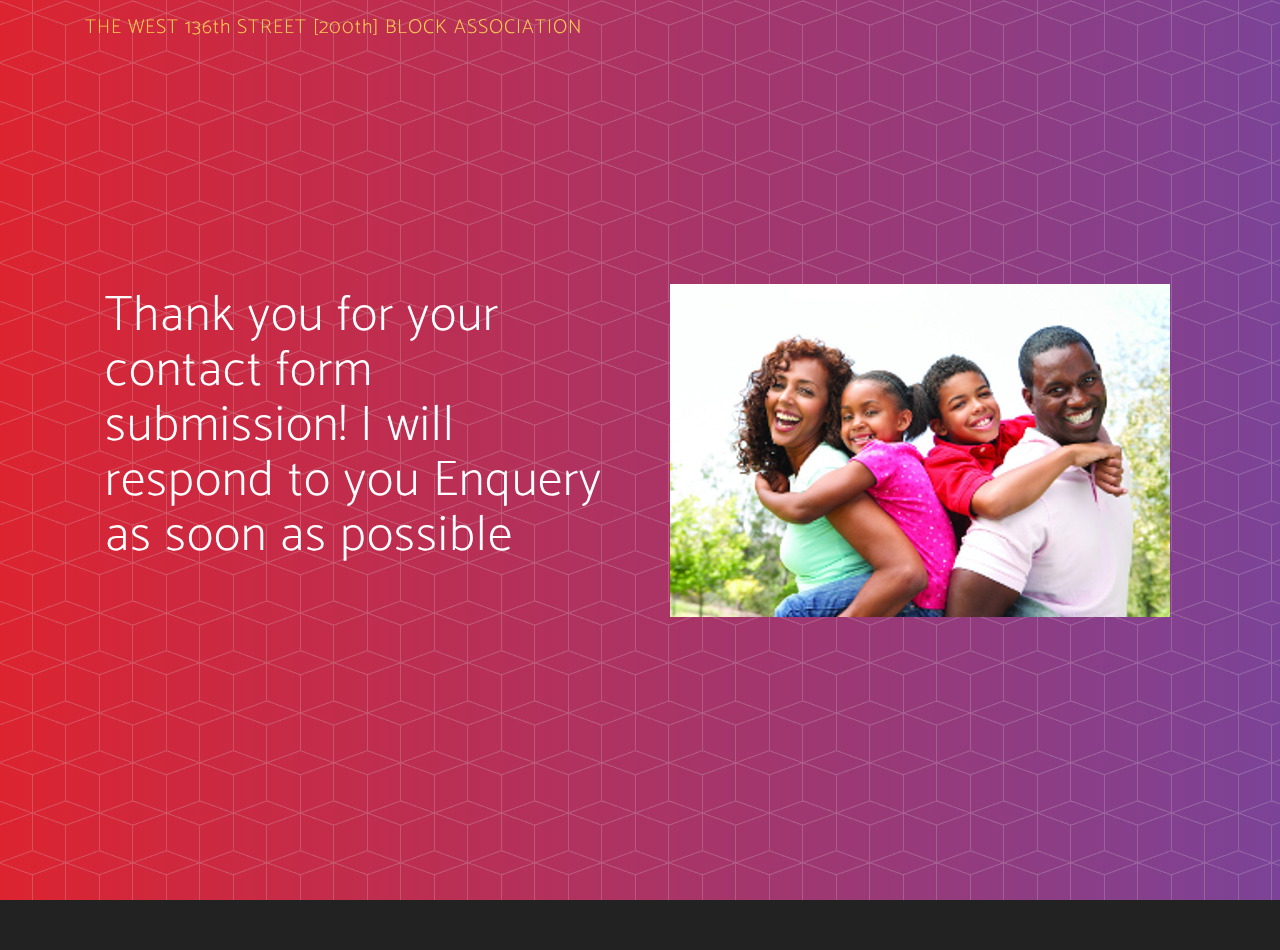
==== commit 4b8159b4: "Edited content on thank you and indx page" ====
--- a/thankyou.html
+++ b/thankyou.html
@@ -8,7 +8,7 @@
     <meta name="description" content="">
     <meta name="author" content="">
 
-    <title>New Age - Start Bootstrap Theme</title>
+    <title>THE WEST 136th STREET [200th] BLOCK ASSOCIATION</title>
 
     <!-- Bootstrap core CSS -->
     <link href="vendor/bootstrap/css/bootstrap.min.css" rel="stylesheet">
@@ -31,7 +31,7 @@
 	 <!-- Navigation -->
     <nav class="navbar navbar-expand-lg navbar-light fixed-top" id="mainNav">
       <div class="container">
-        <a class="navbar-brand js-scroll-trigger" href="index.html">136 Block Association</a>
+        <a class="navbar-brand js-scroll-trigger" href="index.html">THE WEST 136th STREET [200th] BLOCK ASSOCIATION</a>
         <button class="navbar-toggler navbar-toggler-right" type="button" data-toggle="collapse" data-target="#navbarResponsive" aria-controls="navbarResponsive" aria-expanded="false" aria-label="Toggle navigation">
           Menu
           <i class="fa fa-bars"></i>
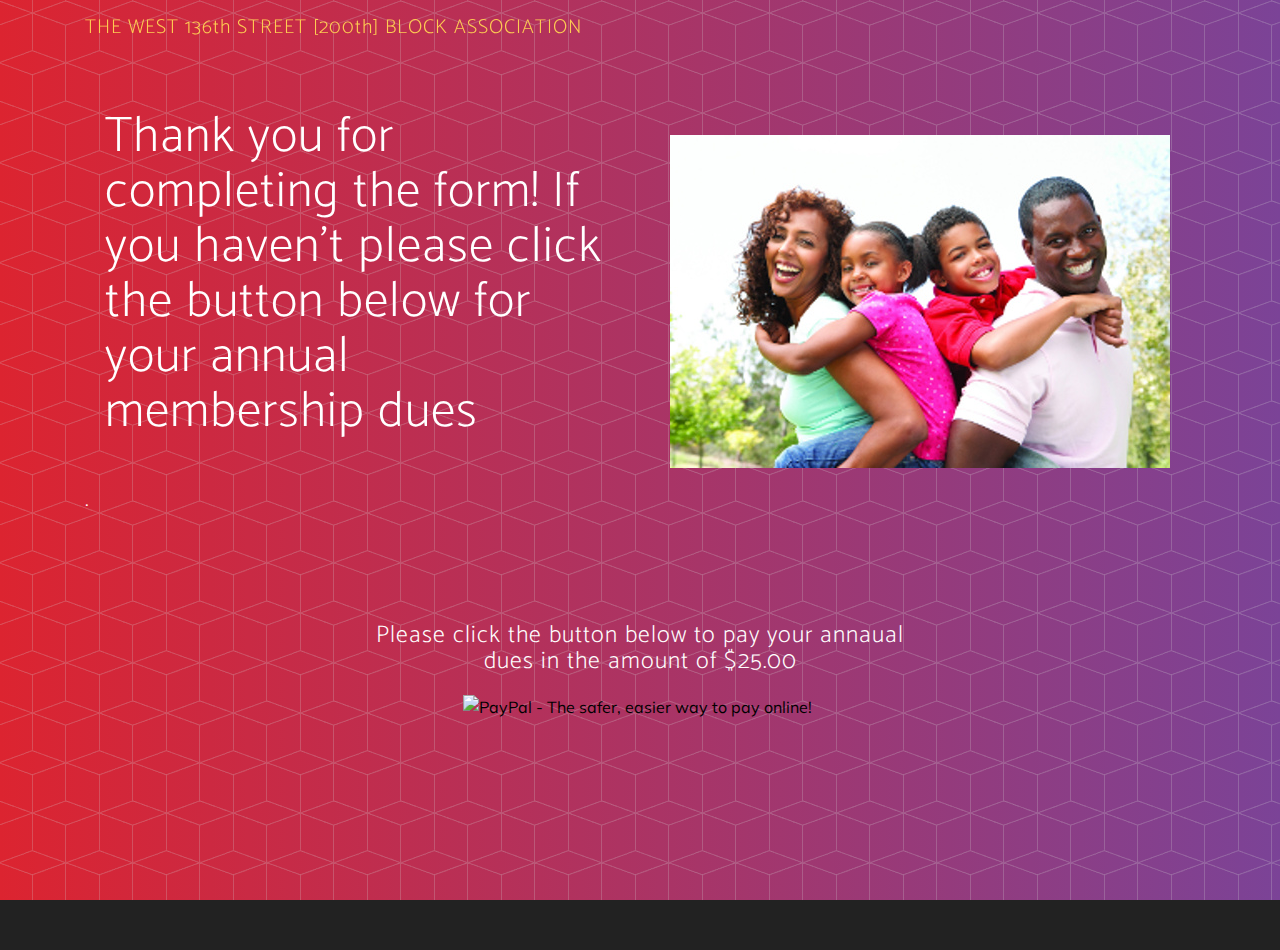
==== commit 78c6db56: "final version" ====
--- a/thankyou.html
+++ b/thankyou.html
@@ -55,15 +55,30 @@
         <div class="row h-100">
           <div class="col-lg-6 my-auto">
             <div class="header-content mx-auto">
-              <h1 class="mb-5">Thank you for your contact form submission! I will respond to you Enquery as soon as possible</h1>
-              
-            </div>
+              <p><h1 class="mb-5">Thank you for completing the form! If you haven't please click the button below for your annual membership dues</h1></p>                
+            </div>.
           </div>
           <div class="col-lg-6 my-auto">
             <div class="container">
               <img src="img/family2.jpg" class="img-responsive">
-            </div>
+            </div>            
           </div>
+          <div class="container">
+          <div class="row">
+                  <div class="col-3"></div>
+                  <div class="col-6 text-center">
+                  <p><h4>Please click the button below to pay your annaual dues in the amount of &#36;25.00</h4></p>
+                  <form action="https://www.paypal.com/cgi-bin/webscr" method="post" target="_top">
+                      <input type="hidden" name="cmd" value="_s-xclick">
+                      <input type="hidden" name="hosted_button_id" value="X6QDNVRZC4TPE">
+                      <input type="image" src="https://www.paypalobjects.com/en_US/i/btn/btn_paynowCC_LG.gif" border="0" name="submit" alt="PayPal - The safer, easier way to pay online!">
+                      <img alt="" border="0" src="https://www.paypalobjects.com/en_US/i/scr/pixel.gif" width="1" height="1">
+                  </form>
+                </div>
+                  <div class="col-3"></div>
+                </div>
+                </div>
+              
     </header>
 	
 	
--- a/css/new-age.min.css
+++ b/css/new-age.min.css
@@ -1,5 +1 @@
-/*!
- * Start Bootstrap - New Age v4.0.0-beta (http://startbootstrap.com/template-overviews/new-age)
- * Copyright 2013-2017 Start Bootstrap
- * Licensed under MIT (https://github.com/BlackrockDigital/startbootstrap-new-age/blob/master/LICENSE)
- */body,html{width:100%;height:100%}body{font-family:Muli,Helvetica,Arial,sans-serif}a{color:#fdcc52;-webkit-transition:all .35s;-moz-transition:all .35s;transition:all .35s}a:focus,a:hover{color:#fcbd20}hr{max-width:100px;margin:25px auto 0;border-width:1px;border-color:rgba(34,34,34,.1)}hr.light{border-color:#fff}h1,h2,h3,h4,h5,h6{font-family:Catamaran,Helvetica,Arial,sans-serif;font-weight:200;letter-spacing:1px}p{font-size:18px;line-height:1.5;margin-bottom:20px}section{padding:100px 0}section h2{font-size:50px}#mainNav{border-color:rgba(34,34,34,.05);background-color:#fff;-webkit-transition:all .35s;-moz-transition:all .35s;transition:all .35s;font-family:Catamaran,Helvetica,Arial,sans-serif;font-weight:200;letter-spacing:1px}#mainNav .navbar-brand{color:#fdcc52;font-family:Catamaran,Helvetica,Arial,sans-serif;font-weight:200;letter-spacing:1px}#mainNav .navbar-brand:focus,#mainNav .navbar-brand:hover{color:#fcbd20}#mainNav .navbar-toggler{font-size:12px;padding:8px 10px;color:#222}#mainNav .navbar-nav>li>a{font-size:11px;font-family:Lato,Helvetica,Arial,sans-serif;letter-spacing:2px;text-transform:uppercase}#mainNav .navbar-nav>li>a.active{color:#fdcc52!important;background-color:transparent}#mainNav .navbar-nav>li>a.active:hover{background-color:transparent}#mainNav .navbar-nav>li>a,#mainNav .navbar-nav>li>a:focus{color:#222}#mainNav .navbar-nav>li>a:focus:hover,#mainNav .navbar-nav>li>a:hover{color:#fdcc52}@media (min-width:992px){#mainNav{border-color:transparent;background-color:transparent}#mainNav .navbar-brand{color:fade(white,70%)}#mainNav .navbar-brand:focus,#mainNav .navbar-brand:hover{color:#fff}#mainNav .navbar-nav>li>a,#mainNav .navbar-nav>li>a:focus{color:rgba(255,255,255,.7)}#mainNav .navbar-nav>li>a:focus:hover,#mainNav .navbar-nav>li>a:hover{color:#fff}#mainNav.navbar-shrink{border-color:rgba(34,34,34,.1);background-color:#fff}#mainNav.navbar-shrink .navbar-brand{color:#222}#mainNav.navbar-shrink .navbar-brand:focus,#mainNav.navbar-shrink .navbar-brand:hover{color:#fdcc52}#mainNav.navbar-shrink .navbar-nav>li>a,#mainNav.navbar-shrink .navbar-nav>li>a:focus{color:#222}#mainNav.navbar-shrink .navbar-nav>li>a:focus:hover,#mainNav.navbar-shrink .navbar-nav>li>a:hover{color:#fdcc52}}header.masthead{position:relative;width:100%;padding-top:150px;padding-bottom:100px;color:#fff;background:url(../img/bg-pattern.png),#7b4397;background:url(../img/bg-pattern.png),-webkit-linear-gradient(to left,#7b4397,#dc2430);background:url(../img/bg-pattern.png),linear-gradient(to left,#7b4397,#dc2430)}header.masthead .header-content{max-width:500px;margin-bottom:100px;text-align:center}header.masthead .header-content h1{font-size:30px}header.masthead .device-container{max-width:325px;margin-right:auto;margin-left:auto}header.masthead .device-container .screen img{border-radius:3px}@media (min-width:992px){header.masthead{height:100vh;min-height:775px;padding-top:0;padding-bottom:0}header.masthead .header-content{margin-bottom:0;text-align:left}header.masthead .header-content h1{font-size:50px}header.masthead .device-container{max-width:325px}}section.download{position:relative;padding:150px 0}section.download h2{font-size:50px;margin-top:0}section.download .badges .badge-link{display:block;margin-bottom:25px}section.download .badges .badge-link:last-child{margin-bottom:0}section.download .badges .badge-link img{height:60px}@media (min-width:768px){section.download .badges .badge-link{display:inline-block;margin-bottom:0}}@media (min-width:768px){section.download h2{font-size:70px}}section.features .section-heading{margin-bottom:100px}section.features .section-heading h2{margin-top:0}section.features .section-heading p{margin-bottom:0}section.features .device-container,section.features .feature-item{max-width:325px;margin:0 auto}section.features .device-container{margin-bottom:100px}@media (min-width:992px){section.features .device-container{margin-bottom:0}}section.features .feature-item{padding-top:50px;padding-bottom:50px;text-align:center}section.features .feature-item h3{font-size:30px}section.features .feature-item i{font-size:80px;display:block;margin-bottom:15px;background:-webkit-linear-gradient(to left,#7b4397,#dc2430);background:linear-gradient(to left,#7b4397,#dc2430);-webkit-background-clip:text;-webkit-text-fill-color:transparent}section.cta{position:relative;padding:250px 0;background-image:url(../img/bg-cta.jpg);background-position:center;-webkit-background-size:cover;-moz-background-size:cover;-o-background-size:cover;background-size:cover}section.cta .cta-content{position:relative;z-index:1}section.cta .cta-content h2{font-size:50px;max-width:450px;margin-top:0;margin-bottom:25px;color:#fff}@media (min-width:768px){section.cta .cta-content h2{font-size:80px}}section.cta .overlay{position:absolute;top:0;left:0;width:100%;height:100%;background-color:rgba(0,0,0,.5)}section.contact{text-align:center}section.contact h2{margin-top:0;margin-bottom:25px}section.contact h2 i{color:#dd4b39}section.contact ul.list-social{margin-bottom:0}section.contact ul.list-social li a{font-size:40px;line-height:80px;display:block;width:80px;height:80px;color:#fff;border-radius:100%}section.contact ul.list-social li.social-twitter a{background-color:#1da1f2}section.contact ul.list-social li.social-twitter a:hover{background-color:#0d95e8}section.contact ul.list-social li.social-facebook a{background-color:#3b5998}section.contact ul.list-social li.social-facebook a:hover{background-color:#344e86}section.contact ul.list-social li.social-google-plus a{background-color:#dd4b39}section.contact ul.list-social li.social-google-plus a:hover{background-color:#d73925}footer{padding:25px 0;text-align:center;color:rgba(255,255,255,.3);background-color:#222}footer p{font-size:12px;margin:0}footer ul{margin-bottom:0}footer ul li a{font-size:12px;color:rgba(255,255,255,.3)}footer ul li a.active,footer ul li a:active,footer ul li a:focus,footer ul li a:hover{text-decoration:none}.bg-primary{background:#fdcc52;background:-webkit-linear-gradient(#fdcc52,#fdc539);background:linear-gradient(#fdcc52,#fdc539)}.text-primary{color:#fdcc52}.no-gutter>[class*=col-]{padding-right:0;padding-left:0}.btn-outline{color:#fff;border:1px solid;border-color:#fff}.btn-outline.active,.btn-outline:active,.btn-outline:focus,.btn-outline:hover{color:#fff;border-color:#fdcc52;background-color:#fdcc52}.btn{border-radius:300px;font-family:Lato,Helvetica,Arial,sans-serif;letter-spacing:2px;text-transform:uppercase}.btn-xl{font-size:11px;padding:15px 45px}+html,body{width:100%;height:100%}body{font-family:'Muli', 'Helvetica', 'Arial', 'sans-serif'}a{color:black;-webkit-transition:all .35s;-moz-transition:all .35s;transition:all .35s}a:hover,a:focus{color:blue}hr{max-width:100px;margin:25px auto 0;border-width:1px;border-color:rgba(34, 34, 34, 0.1)}hr.light{border-color:white}h1,h2,h3,h4,h5,h6{font-family:'Catamaran', 'Helvetica', 'Arial', 'sans-serif';font-weight:200;letter-spacing:1px}p{font-size:18px;line-height:1.5;margin-bottom:20px}section{padding:100px 0}section h2{font-size:50px}#mainNav{border-color:rgba(34, 34, 34, 0.05);background-color:white;-webkit-transition:all .35s;-moz-transition:all .35s;transition:all .35s;font-family:'Catamaran', 'Helvetica', 'Arial', 'sans-serif';font-weight:200;letter-spacing:1px}#mainNav .navbar-brand{color:#fdcc52;font-family:'Catamaran', 'Helvetica', 'Arial', 'sans-serif';font-weight:200;letter-spacing:1px}#mainNav .navbar-brand:hover,#mainNav .navbar-brand:focus{color:#fcbd20}#mainNav .navbar-toggler{font-size:12px;padding:8px 10px;color:#222222}#mainNav .navbar-nav > li > a{font-size:11px;font-family:'Lato', 'Helvetica', 'Arial', 'sans-serif';letter-spacing:2px;text-transform:uppercase}#mainNav .navbar-nav > li > a.active{color:#fdcc52 !important;background-color:transparent}#mainNav .navbar-nav > li > a.active:hover{background-color:transparent}#mainNav .navbar-nav > li > a,#mainNav .navbar-nav > li > a:focus{color:#222222}#mainNav .navbar-nav > li > a:hover,#mainNav .navbar-nav > li > a:focus:hover{color:#fdcc52}@media (min-width: 992px){#mainNav{border-color:transparent;background-color:transparent}#mainNav .navbar-brand{color:fade(white, 70%)}#mainNav .navbar-brand:hover,#mainNav .navbar-brand:focus{color:white}#mainNav .navbar-nav > li > a,#mainNav .navbar-nav > li > a:focus{color:rgba(255, 255, 255, 0.7)}#mainNav .navbar-nav > li > a:hover,#mainNav .navbar-nav > li > a:focus:hover{color:white}#mainNav.navbar-shrink{border-color:rgba(34, 34, 34, 0.1);background-color:white}#mainNav.navbar-shrink .navbar-brand{color:#222222}#mainNav.navbar-shrink .navbar-brand:hover,#mainNav.navbar-shrink .navbar-brand:focus{color:#fdcc52}#mainNav.navbar-shrink .navbar-nav > li > a,#mainNav.navbar-shrink .navbar-nav > li > a:focus{color:#222222}#mainNav.navbar-shrink .navbar-nav > li > a:hover,#mainNav.navbar-shrink .navbar-nav > li > a:focus:hover{color:#fdcc52}}header.masthead{position:relative;width:100%;padding-top:150px;padding-bottom:100px;color:white;background:url("../img/bg-pattern.png"), #7b4397;background:url("../img/bg-pattern.png"), -webkit-linear-gradient(to left, #7b4397, #dc2430);background:url("../img/bg-pattern.png"), linear-gradient(to left, #7b4397, #dc2430)}header.masthead .header-content{max-width:500px;margin-bottom:100px;text-align:center}header.masthead .header-content h1{font-size:30px}header.masthead .device-container{max-width:325px;margin-right:auto;margin-left:auto}header.masthead .device-container .screen img{border-radius:3px}@media (min-width: 992px){header.masthead{height:100vh;min-height:775px;padding-top:0;padding-bottom:0}header.masthead .header-content{margin-bottom:0;text-align:left}header.masthead .header-content h1{font-size:50px}header.masthead .device-container{max-width:325px}}section.download{position:relative;padding:150px 0}section.download h2{font-size:50px;margin-top:0}section.download .badges .badge-link{display:block;margin-bottom:25px}section.download .badges .badge-link:last-child{margin-bottom:0}section.download .badges .badge-link img{height:60px}@media (min-width: 768px){section.download .badges .badge-link{display:inline-block;margin-bottom:0}}@media (min-width: 768px){section.download h2{font-size:70px}}section.features .section-heading{margin-bottom:100px}section.features .section-heading h2{margin-top:0}section.features .section-heading p{margin-bottom:0}section.features .device-container,section.features .feature-item{max-width:325px;margin:0 auto}section.features .device-container{margin-bottom:100px}@media (min-width: 992px){section.features .device-container{margin-bottom:0}}section.features .feature-item{padding-top:50px;padding-bottom:50px;text-align:center}section.features .feature-item h3{font-size:30px}section.features .feature-item i{font-size:80px;display:block;margin-bottom:15px;background:-webkit-linear-gradient(to left, #7b4397, #dc2430);background:linear-gradient(to left, #7b4397, #dc2430);-webkit-background-clip:text;-webkit-text-fill-color:transparent}section.cta{position:relative;padding:250px 0;background-image:url("../img/bg-cta.jpg");background-position:center;-webkit-background-size:cover;-moz-background-size:cover;-o-background-size:cover;background-size:cover}section.cta .cta-content{position:relative;z-index:1}section.cta .cta-content h2{font-size:50px;max-width:450px;margin-top:0;margin-bottom:25px;color:white}@media (min-width: 768px){section.cta .cta-content h2{font-size:80px}}section.cta .overlay{position:absolute;top:0;left:0;width:100%;height:100%;background-color:rgba(0, 0, 0, 0.5)}section.contact{text-align:center}section.contact h2{margin-top:0;margin-bottom:25px}section.contact h2 i{color:#dd4b39}section.contact ul.list-social{margin-bottom:0}section.contact ul.list-social li a{font-size:40px;line-height:80px;display:block;width:80px;height:80px;color:white;border-radius:100%}section.contact ul.list-social li.social-twitter a{background-color:#1da1f2}section.contact ul.list-social li.social-twitter a:hover{background-color:#0d95e8}section.contact ul.list-social li.social-facebook a{background-color:#3b5998}section.contact ul.list-social li.social-facebook a:hover{background-color:#344e86}section.contact ul.list-social li.social-google-plus a{background-color:#dd4b39}section.contact ul.list-social li.social-google-plus a:hover{background-color:#d73925}footer{padding:25px 0;text-align:center;color:rgba(255, 255, 255, 0.3);background-color:#222222}footer p{font-size:12px;margin:0}footer ul{margin-bottom:0}footer ul li a{font-size:12px;color:rgba(255, 255, 255, 0.3)}footer ul li a:hover,footer ul li a:focus,footer ul li a:active,footer ul li a.active{text-decoration:none}.bg-primary{background:#fdcc52;background:-webkit-linear-gradient(#fdcc52, #fdc539);background:linear-gradient(#fdcc52, #fdc539)}.text-primary{color:#fdcc52}.no-gutter > [class*='col-']{padding-right:0;padding-left:0}.btn-outline{color:white;border:1px solid;border-color:white}.btn-outline:hover,.btn-outline:focus,.btn-outline:active,.btn-outline.active{color:white;border-color:#fdcc52;background-color:#fdcc52}.btn{border-radius:300px;font-family:'Lato', 'Helvetica', 'Arial', 'sans-serif';letter-spacing:2px;text-transform:uppercase}.btn-xl{font-size:11px;padding:15px 45px}section.masthead{color:white;background:url("../img/bg-pattern.png"), #7b4397;background:url("../img/bg-pattern.png"), -webkit-linear-gradient(to left, #7b4397, #dc2430);background:url("../img/bg-pattern.png"), linear-gradient(to left, #7b4397, #dc2430)}.form-actions{text-align:center}body div form table{position:relative;left:42px;margin-bottom:10px !important}.mail{color:#000}